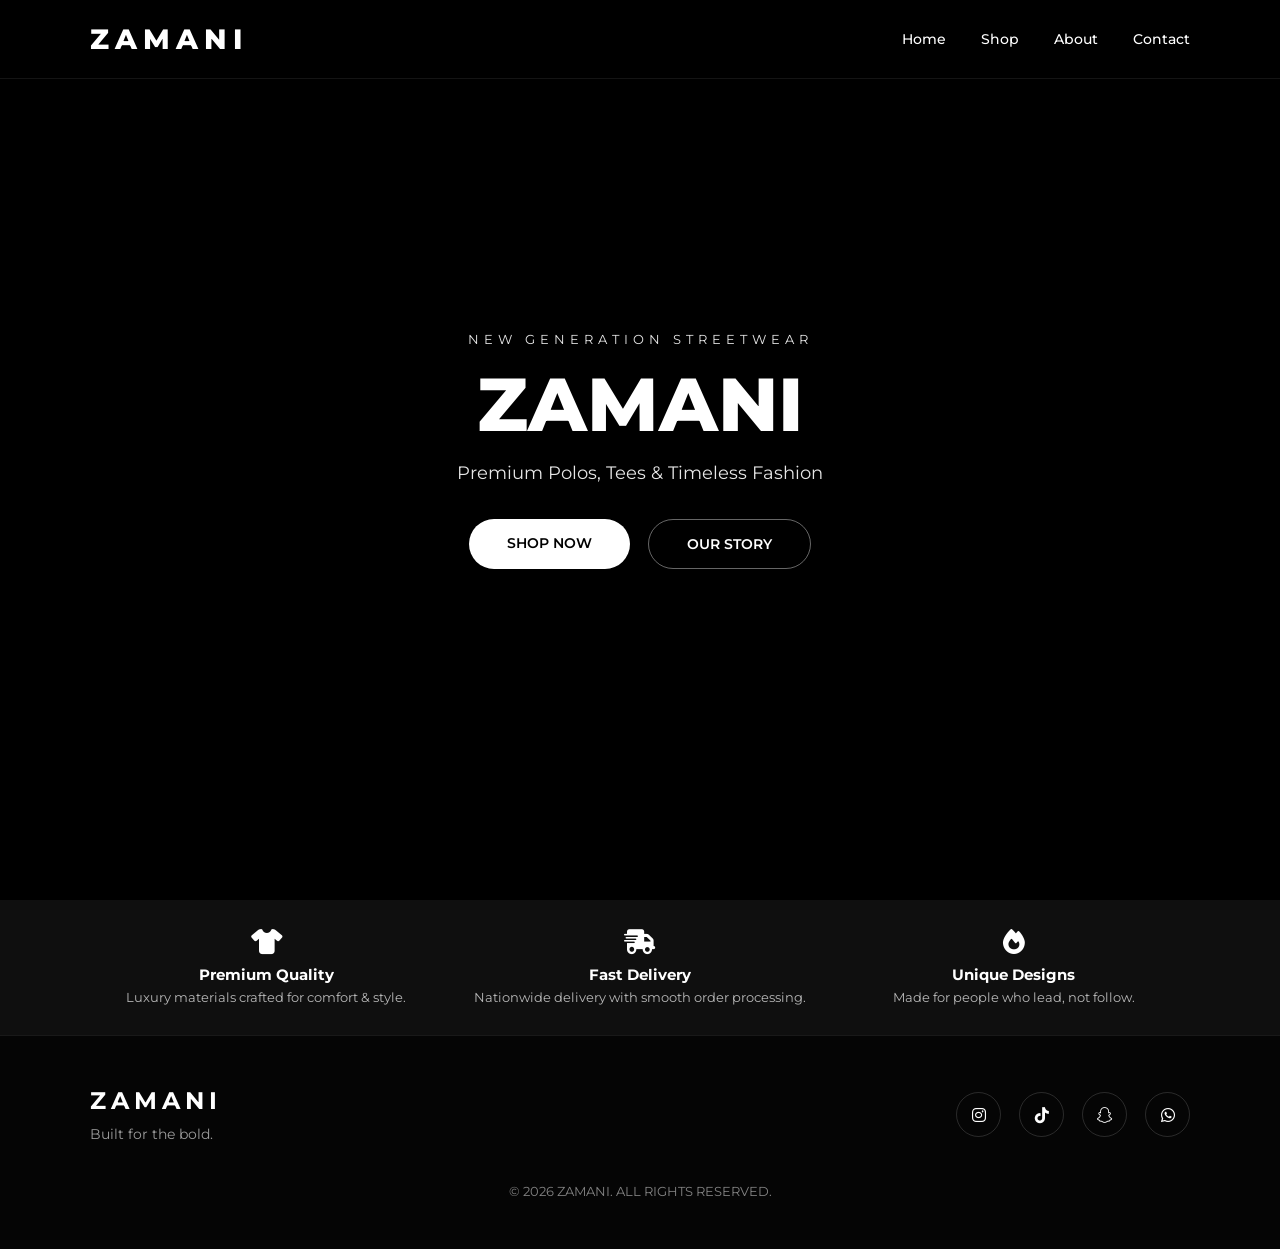
==== index.html @ 295652e7 "Add files via upload" ====
<!DOCTYPE html>
<html lang="en">
<head>
<meta charset="UTF-8">
<meta name="viewport" content="width=device-width, initial-scale=1.0">

<title>ZAMANI | Premium Streetwear</title>
<link rel="stylesheet" href="style.css">

<!-- GOOGLE FONT -->
<link href="https://fonts.googleapis.com/css2?family=Montserrat:wght@300;400;500;600;700;800&display=swap" rel="stylesheet">

<!-- ICONS -->
<link rel="stylesheet" href="https://cdnjs.cloudflare.com/ajax/libs/font-awesome/6.5.2/css/all.min.css">

<style>

/* =========================
   RESET
========================= */
*{
    margin:0;
    padding:0;
    box-sizing:border-box;
    scroll-behavior:smooth;
}

body{
    font-family:'Montserrat',sans-serif;
    background:#000;
    color:white;
    overflow-x:hidden;
}

/* =========================
   HEADER
========================= */

header{
    position:fixed;
    top:0;
    width:100%;
    padding:22px 7%;
    display:flex;
    justify-content:space-between;
    align-items:center;
    z-index:1000;

    background:rgba(0,0,0,0.35);
    backdrop-filter:blur(10px);
    border-bottom:1px solid rgba(255,255,255,0.08);
}

.logo{
    font-size:28px;
    font-weight:800;
    letter-spacing:6px;
    color:white;
}

nav{
    display:flex;
    gap:35px;
}

nav a{
    text-decoration:none;
    color:white;
    font-size:14px;
    font-weight:500;
    position:relative;
    transition:0.3s;
}

nav a::after{
    content:"";
    position:absolute;
    left:0;
    bottom:-7px;
    width:0%;
    height:1px;
    background:white;
    transition:0.4s;
}

nav a:hover::after{
    width:100%;
}

nav a:hover{
    opacity:0.8;
}

/* =========================
   HERO
========================= */

.hero{
    width:100%;
    height:100vh;
    position:relative;
    overflow:hidden;

    display:flex;
    justify-content:center;
    align-items:center;
}

/* DARK OVERLAY */

.hero::after{
    content:"";
    position:absolute;
    inset:0;
    background:linear-gradient(
        to bottom,
        rgba(0,0,0,0.4),
        rgba(0,0,0,0.65)
    );
    z-index:1;
}

/* =========================
   SLIDESHOW
========================= */

.slides{
    position:absolute;
    width:100%;
    height:100%;
}

.slide{
    position:absolute;
    width:100%;
    height:100%;
    background-size:cover;
    background-position:center;

    opacity:0;
    transform:scale(1);

    animation:slideShow 20s infinite;
}

.slide:nth-child(1){
    animation-delay:0s;
}

.slide:nth-child(2){
    animation-delay:5s;
}

.slide:nth-child(3){
    animation-delay:10s;
}

.slide:nth-child(4){
    animation-delay:15s;
}

@keyframes slideShow{

    0%{
        opacity:0;
        transform:scale(1);
    }

    5%{
        opacity:1;
    }

    25%{
        opacity:1;
        transform:scale(1.08);
    }

    30%{
        opacity:0;
    }

    100%{
        opacity:0;
    }
}

/* =========================
   HERO CONTENT
========================= */

.hero-content{
    position:relative;
    z-index:2;
    text-align:center;

    animation:fadeUp 1.3s ease;
}

@keyframes fadeUp{

    from{
        opacity:0;
        transform:translateY(40px);
    }

    to{
        opacity:1;
        transform:translateY(0);
    }
}

.hero-content p{
    letter-spacing:5px;
    font-size:13px;
    margin-bottom:20px;
    opacity:0.9;
}

.hero-content h1{
    font-size:75px;
    font-weight:800;
    line-height:1;
    margin-bottom:20px;
}

.hero-content h2{
    font-size:18px;
    font-weight:400;
    margin-bottom:35px;
    opacity:0.9;
}

/* BUTTONS */

.hero-buttons{
    display:flex;
    justify-content:center;
    gap:18px;
    flex-wrap:wrap;
}

.btn{
    text-decoration:none;
    padding:15px 38px;
    border-radius:50px;
    font-size:14px;
    font-weight:600;
    transition:0.4s;
}

.btn-primary{
    background:white;
    color:black;
}

.btn-primary:hover{
    transform:translateY(-5px);
    background:#d9d9d9;
}

.btn-secondary{
    border:1px solid rgba(255,255,255,0.4);
    color:white;
    background:transparent;
}

.btn-secondary:hover{
    background:white;
    color:black;
}

/* =========================
   FEATURE STRIP
========================= */

.features{
    width:100%;
    background:#0f0f0f;

    display:grid;
    grid-template-columns:repeat(3,1fr);

    padding:30px 7%;
    gap:20px;
}

.feature{
    text-align:center;
}

.feature i{
    font-size:25px;
    margin-bottom:10px;
}

.feature h3{
    font-size:15px;
    margin-bottom:5px;
}

.feature p{
    font-size:13px;
    opacity:0.7;
}

/* =========================
   FOOTER
========================= */

footer{
    background:#050505;
    padding:50px 7%;
    border-top:1px solid rgba(255,255,255,0.08);
}

.footer-content{
    display:flex;
    justify-content:space-between;
    align-items:center;
    flex-wrap:wrap;
    gap:30px;
}

.footer-left h2{
    letter-spacing:5px;
    margin-bottom:10px;
}

.footer-left p{
    opacity:0.6;
    font-size:14px;
}

/* SOCIALS */

.socials{
    display:flex;
    gap:18px;
}

.socials a{
    width:45px;
    height:45px;

    display:flex;
    justify-content:center;
    align-items:center;

    border-radius:50%;
    border:1px solid rgba(255,255,255,0.15);

    text-decoration:none;
    color:white;

    transition:0.4s;
}

.socials a:hover{
    transform:translateY(-5px);
    background:white;
    color:black;
}

/* COPYRIGHT */

.copyright{
    text-align:center;
    margin-top:40px;
    opacity:0.5;
    font-size:13px;
}

/* =========================
   MOBILE
========================= */

@media(max-width:900px){

    .hero-content h1{
        font-size:50px;
    }

    .features{
        grid-template-columns:1fr;
    }

    nav{
        gap:18px;
    }
}

@media(max-width:650px){

    header{
        padding:18px 5%;
    }

    nav{
        display:none;
    }

    .hero-content h1{
        font-size:42px;
    }

    .hero-content h2{
        font-size:15px;
    }

    .logo{
        font-size:23px;
    }

    .footer-content{
        flex-direction:column;
        text-align:center;
    }
}

</style>
</head>

<body>

<!-- HEADER -->

<header>

    <div class="logo">ZAMANI</div>

    <nav>
        <a href="index.html">Home</a>
        <a href="shop.html">Shop</a>
        <a href="about.html">About</a>
        <a href="contact.html">Contact</a>
    </nav>

</header>

<!-- HERO -->

<section class="hero">

    <!-- SLIDES -->

    <div class="slides">

        <div class="slide"
        style="background-image:url('https://images.unsplash.com/photo-1520975916090-3105956dac38');">
        </div>

        <div class="slide"
        style="background-image:url('https://images.unsplash.com/photo-1503342217505-b0a15ec3261c');">
        </div>

        <div class="slide"
        style="background-image:url('https://images.unsplash.com/photo-1512436991641-6745cdb1723f');">
        </div>

        <div class="slide"
        style="background-image:url('https://images.unsplash.com/photo-1523381294911-8d3cead13475');">
        </div>

    </div>

    <!-- CONTENT -->

    <div class="hero-content">

        <p>NEW GENERATION STREETWEAR</p>

        <h1>ZAMANI</h1>

        <h2>
            Premium Polos, Tees & Timeless Fashion
        </h2>

        <div class="hero-buttons">

            <a href="shop.html" class="btn btn-primary">
                SHOP NOW
            </a>

            <a href="about.html" class="btn btn-secondary">
                OUR STORY
            </a>

        </div>

    </div>

</section>

<!-- FEATURES -->

<section class="features">

    <div class="feature">
        <i class="fa-solid fa-shirt"></i>
        <h3>Premium Quality</h3>
        <p>Luxury materials crafted for comfort & style.</p>
    </div>

    <div class="feature">
        <i class="fa-solid fa-truck-fast"></i>
        <h3>Fast Delivery</h3>
        <p>Nationwide delivery with smooth order processing.</p>
    </div>

    <div class="feature">
        <i class="fa-solid fa-fire"></i>
        <h3>Unique Designs</h3>
        <p>Made for people who lead, not follow.</p>
    </div>

</section>

<!-- FOOTER -->

<footer>

    <div class="footer-content">

        <div class="footer-left">
            <h2>ZAMANI</h2>
            <p>Built for the bold.</p>
        </div>

        <!-- SOCIAL LINKS -->

        <div class="socials">

            <!-- REPLACE # WITH YOUR REAL LINKS -->

            <a href="https://www.instagram.com/zamani.nwo?igsh=MTRpamd2eHQ5NmR5bQ%3D%3D&utm_source=q">
                <i class="fab fa-instagram"></i>
            </a>

            <a href="https://www.tiktok.com/@zamanii4_/photo/7632450909011709202?_r=1&u_code=f2c83ff38ek1ic&preview_pb=0&sharer_language=en&_d=emikae8mbiml10&share_item_id=7632450909011709202&source=h5_m&timestamp=1777070457&item_author_type=1&utm_source=copy&tt_from=copy&enable_checksum=1&utm_medium=ios&share_link_id=8D6EBBAC-77AA-4722-A137-36F762F632C6&user_id=7616146436790633492&sec_user_id=MS4wLjABAAAATLyW5yasyKJtnuPgYa0YgZdXpJwa6aIb4TKlQs3ojD87v3_aKC4OgktL_dXGGbE_&utm_campaign=client_share&ug_btm=b8727,b2878&social_share_type=14&link_reflow_popup_iteration_sharer=%7B%22click_empty_to_play%22:1,%22follow_to_play_duration%22:-1,%22dynamic_cover%22:1,%22profile_clickable%22:1%7D&ug_photo_idx=0&share_app_id=1233">
                <i class="fab fa-tiktok"></i>
            </a>

            <a href="https://snapchat.com/t/gvPiHu6a">
                <i class="fab fa-snapchat-ghost"></i>
            </a>

            <a href="https://wa.me/qr/3WBO5CE3PMADL1">
                <i class="fab fa-whatsapp"></i>
            </a>

        </div>

    </div>

    <div class="copyright">
        © 2026 ZAMANI. ALL RIGHTS RESERVED.
    </div>

</footer>

</body>
</html>
---- style.css ----
/* =========================
   BETTER RESPONSIVE DESIGN
========================= */

/* LARGE TABLETS */

@media(max-width:1024px){

    .hero-content h1,
    .about h1,
    .shop-hero h1{
        font-size:55px;
    }

    .products{
        grid-template-columns:repeat(2,1fr);
    }

    header{
        padding:20px 5%;
    }
}

/* TABLETS */

@media(max-width:768px){

    header{
        padding:18px 5%;
    }

    nav{
        gap:15px;
    }

    nav a{
        font-size:13px;
    }

    .hero-content h1,
    .about h1,
    .shop-hero h1{
        font-size:42px;
        line-height:1.1;
    }

    .hero-content h2{
        font-size:15px;
    }

    .hero-buttons{
        flex-direction:column;
        align-items:center;
    }

    .btn{
        width:220px;
        text-align:center;
    }

    .products{
        grid-template-columns:1fr 1fr;
        gap:20px;
    }

    .image-box img{
        height:300px;
    }

    .features{
        grid-template-columns:1fr;
    }

    .footer-content{
        flex-direction:column;
        text-align:center;
    }
}

/* PHONES */

@media(max-width:600px){

    body{
        overflow-x:hidden;
    }

    header{
        padding:16px 5%;
    }

    nav{
        display:none;
    }

    .logo{
        font-size:22px;
        letter-spacing:4px;
    }

    .hero,
    .about{
        padding-left:5%;
        padding-right:5%;
    }

    .hero-content h1,
    .about h1,
    .shop-hero h1{
        font-size:34px;
    }

    .hero-content h2,
    .about p{
        font-size:14px;
        line-height:1.8;
    }

    .subtitle,
    .shop-hero p{
        letter-spacing:3px;
        font-size:11px;
    }

    .products{
        grid-template-columns:1fr;
    }

    .image-box img{
        height:360px;
    }

    .info{
        padding:20px;
    }

    .buttons{
        flex-direction:column;
    }

    .btn{
        width:100%;
        text-align:center;
    }

    .feature{
        padding:25px;
    }

    footer{
        padding:50px 5% 25px;
    }

    .socials{
        justify-content:center;
        flex-wrap:wrap;
    }
}

/* EXTRA SMALL DEVICES */

@media(max-width:380px){

    .hero-content h1,
    .about h1,
    .shop-hero h1{
        font-size:28px;
    }

    .hero-content h2{
        font-size:13px;
    }

    .btn{
        padding:13px 18px;
        font-size:12px;
    }

    .image-box img{
        height:320px;
    }
}
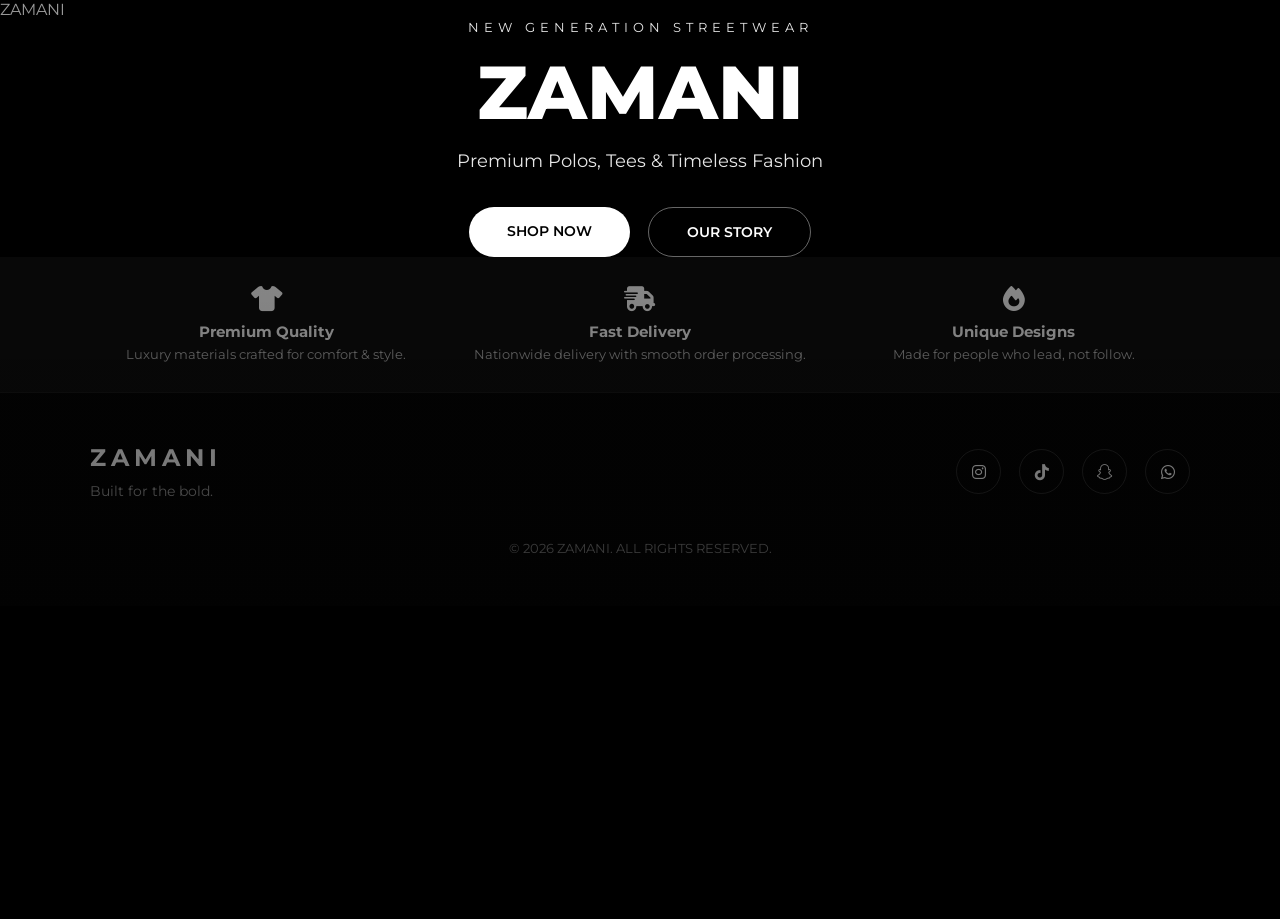
==== commit 6754871f: "Refactor index.html structure and styles" ====
--- a/index.html
+++ b/index.html
@@ -36,62 +36,26 @@
    HEADER
 ========================= */
 
-header{
-    position:fixed;
-    top:0;
-    width:100%;
-    padding:22px 7%;
-    display:flex;
-    justify-content:space-between;
-    align-items:center;
-    z-index:1000;
-
-    background:rgba(0,0,0,0.35);
-    backdrop-filter:blur(10px);
-    border-bottom:1px solid rgba(255,255,255,0.08);
-}
-
-.logo{
-    font-size:28px;
-    font-weight:800;
-    letter-spacing:6px;
-    color:white;
-}
-
-nav{
-    display:flex;
-    gap:35px;
-}
-
-nav a{
-    text-decoration:none;
-    color:white;
-    font-size:14px;
-    font-weight:500;
-    position:relative;
-    transition:0.3s;
-}
-
-nav a::after{
-    content:"";
-    position:absolute;
-    left:0;
-    bottom:-7px;
-    width:0%;
-    height:1px;
-    background:white;
-    transition:0.4s;
-}
-
-nav a:hover::after{
-    width:100%;
-}
-
-nav a:hover{
-    opacity:0.8;
-}
-
-/* =========================
+<header>
+    <h1 class="logo">ZAMANI</h1>
+
+    <div class="menu-toggle" id="menu-toggle">
+        <span></span>
+        <span></span>
+        <span></span>
+    </div>
+
+    <nav id="nav">
+        <a href="index.html">Home</a>
+        <a href="shop.html">Shop</a>
+        <a href="about.html">About</a>
+        <a href="contact.html">Contact</a>
+    </nav>
+
+    <!-- OVERLAY -->
+    <div class="overlay" id="overlay"></div>
+</header>
+   /* =========================
    HERO
 ========================= */
 
@@ -559,4 +523,4 @@
 </footer>
 
 </body>
-</html>+</html>
--- a/style.css
+++ b/style.css
@@ -1,182 +1,104 @@
 /* =========================
-   BETTER RESPONSIVE DESIGN
+   PREMIUM MOBILE MENU
 ========================= */
 
-/* LARGE TABLETS */
-
-@media(max-width:1024px){
-
-    .hero-content h1,
-    .about h1,
-    .shop-hero h1{
-        font-size:55px;
-    }
-
-    .products{
-        grid-template-columns:repeat(2,1fr);
-    }
-
-    header{
-        padding:20px 5%;
-    }
+.menu-toggle{
+    display:none;
+    width:30px;
+    height:22px;
+    cursor:pointer;
+    position:relative;
+    z-index:2001;
 }
 
-/* TABLETS */
+.menu-toggle span{
+    position:absolute;
+    height:3px;
+    width:100%;
+    background:#111;
+    border-radius:5px;
+    transition:0.4s ease;
+}
 
-@media(max-width:768px){
+.menu-toggle span:nth-child(1){ top:0; }
+.menu-toggle span:nth-child(2){ top:9px; }
+.menu-toggle span:nth-child(3){ top:18px; }
 
-    header{
-        padding:18px 5%;
+/* ACTIVE (X animation) */
+.menu-toggle.active span:nth-child(1){
+    transform:rotate(45deg);
+    top:9px;
+}
+
+.menu-toggle.active span:nth-child(2){
+    opacity:0;
+}
+
+.menu-toggle.active span:nth-child(3){
+    transform:rotate(-45deg);
+    top:9px;
+}
+
+/* NAV MENU */
+nav{
+    position:fixed;
+    top:0;
+    right:-100%;
+    width:75%;
+    height:100vh;
+    background:rgba(255,255,255,0.95);
+    backdrop-filter:blur(10px);
+    display:flex;
+    flex-direction:column;
+    justify-content:center;
+    align-items:center;
+    gap:25px;
+    transition:0.5s ease;
+    z-index:2000;
+}
+
+nav a{
+    font-size:18px;
+    text-decoration:none;
+    color:#111;
+    transition:0.3s;
+}
+
+nav a:hover{
+    transform:scale(1.1);
+}
+
+/* ACTIVE NAV */
+nav.active{
+    right:0;
+}
+
+/* OVERLAY */
+.overlay{
+    position:fixed;
+    top:0;
+    left:0;
+    width:100%;
+    height:100%;
+    background:rgba(0,0,0,0.4);
+    opacity:0;
+    visibility:hidden;
+    transition:0.4s ease;
+    z-index:1500;
+}
+
+.overlay.active{
+    opacity:1;
+    visibility:visible;
+}
+
+/* SHOW HAMBURGER ONLY ON MOBILE */
+@media (max-width: 600px){
+    .menu-toggle{
+        display:block;
     }
 
     nav{
-        gap:15px;
-    }
-
-    nav a{
-        font-size:13px;
-    }
-
-    .hero-content h1,
-    .about h1,
-    .shop-hero h1{
-        font-size:42px;
-        line-height:1.1;
-    }
-
-    .hero-content h2{
-        font-size:15px;
-    }
-
-    .hero-buttons{
-        flex-direction:column;
-        align-items:center;
-    }
-
-    .btn{
-        width:220px;
-        text-align:center;
-    }
-
-    .products{
-        grid-template-columns:1fr 1fr;
-        gap:20px;
-    }
-
-    .image-box img{
-        height:300px;
-    }
-
-    .features{
-        grid-template-columns:1fr;
-    }
-
-    .footer-content{
-        flex-direction:column;
-        text-align:center;
+        width:80%;
     }
 }
-
-/* PHONES */
-
-@media(max-width:600px){
-
-    body{
-        overflow-x:hidden;
-    }
-
-    header{
-        padding:16px 5%;
-    }
-
-    nav{
-        display:none;
-    }
-
-    .logo{
-        font-size:22px;
-        letter-spacing:4px;
-    }
-
-    .hero,
-    .about{
-        padding-left:5%;
-        padding-right:5%;
-    }
-
-    .hero-content h1,
-    .about h1,
-    .shop-hero h1{
-        font-size:34px;
-    }
-
-    .hero-content h2,
-    .about p{
-        font-size:14px;
-        line-height:1.8;
-    }
-
-    .subtitle,
-    .shop-hero p{
-        letter-spacing:3px;
-        font-size:11px;
-    }
-
-    .products{
-        grid-template-columns:1fr;
-    }
-
-    .image-box img{
-        height:360px;
-    }
-
-    .info{
-        padding:20px;
-    }
-
-    .buttons{
-        flex-direction:column;
-    }
-
-    .btn{
-        width:100%;
-        text-align:center;
-    }
-
-    .feature{
-        padding:25px;
-    }
-
-    footer{
-        padding:50px 5% 25px;
-    }
-
-    .socials{
-        justify-content:center;
-        flex-wrap:wrap;
-    }
-}
-
-/* EXTRA SMALL DEVICES */
-
-@media(max-width:380px){
-
-    .hero-content h1,
-    .about h1,
-    .shop-hero h1{
-        font-size:28px;
-    }
-
-    .hero-content h2{
-        font-size:13px;
-    }
-
-    .btn{
-        padding:13px 18px;
-        font-size:12px;
-    }
-
-    .image-box img{
-        height:320px;
-    }
-}
